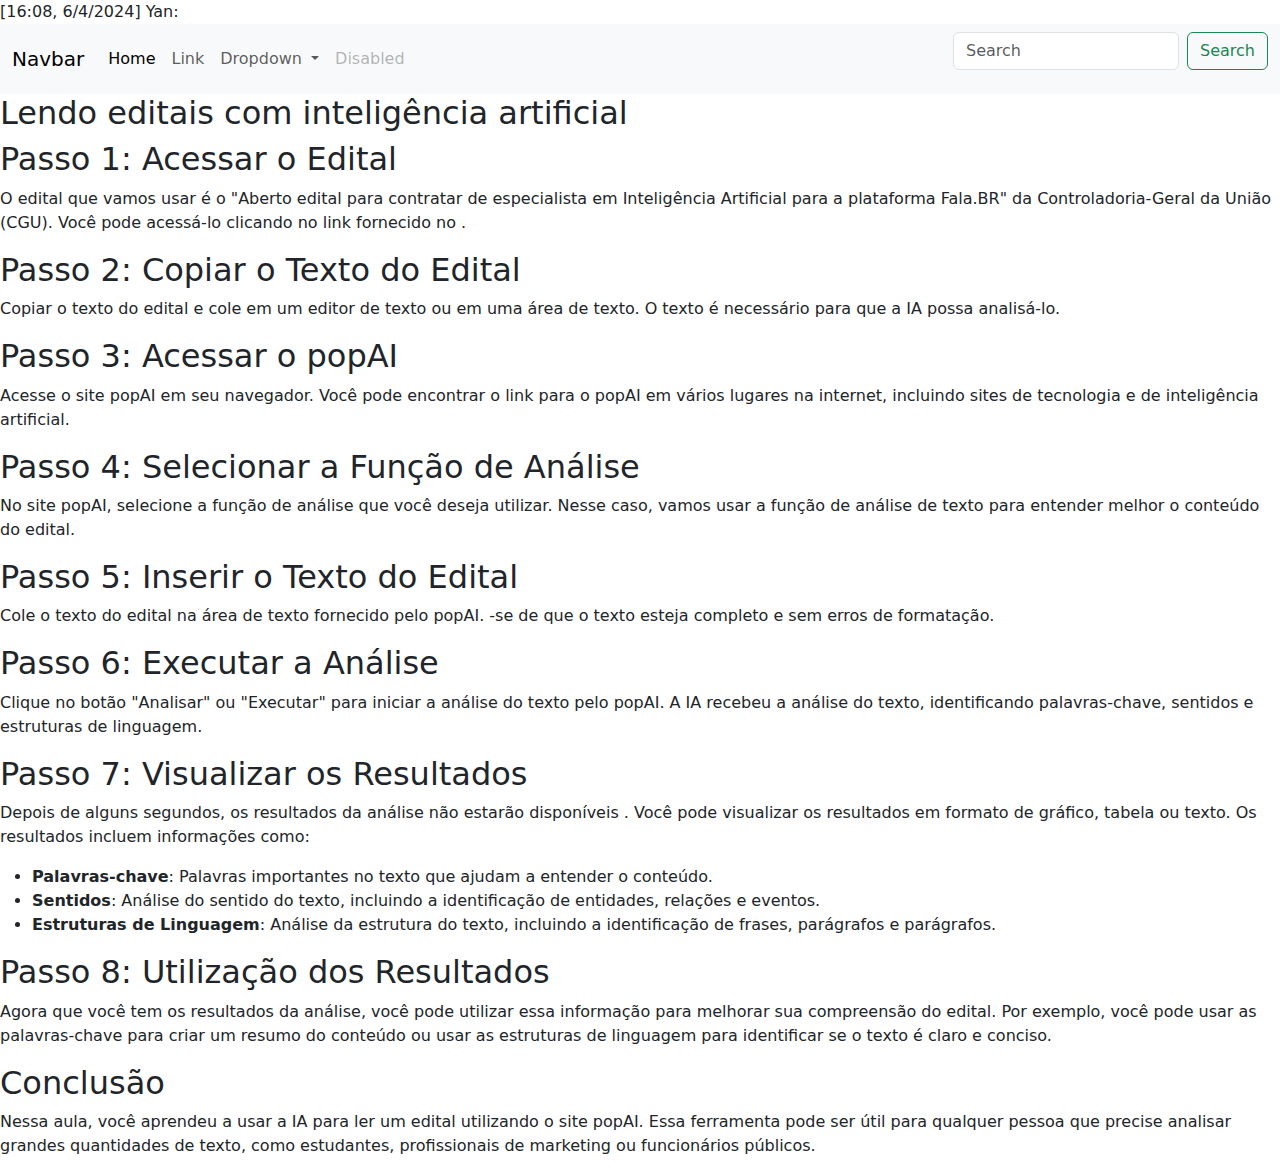
==== aula9.html @ 58255446 "aula9" ====
[16:08, 6/4/2024] Yan: <!DOCTYPE html>
<html lang="en">
<head>
    <meta charset="UTF-8">
    <meta name="viewport" content="width=device-width, initial-scale=1.0">
    <title>Lendo editais com inteligência artificial</title>
    <link href="https://cdn.jsdelivr.net/npm/bootstrap@5.3.3/dist/css/bootstrap.min.css" rel="stylesheet" integrity="sha384-QWTKZyjpPEjISv5WaRU9OFeRpok6YctnYmDr5pNlyT2bRjXh0JMhjY6hW+ALEwIH" crossorigin="anonymous">
</head>
<body><nav class="navbar navbar-expand-lg bg-body-tertiary">
    <div class="container-fluid">
      <a class="navbar-brand" href="#">Navbar</a>
      <button class="navbar-toggler" type="button" data-bs-toggle="collapse" data-bs-target="#navbarSupportedContent" aria-controls="navbarSupportedContent" aria-expanded="false" aria-label="Toggle…
[16:15, 6/4/2024] Yan: <!DOCTYPE html>
<html lang="en">
<head>
    <meta charset="UTF-8">
    <meta name="viewport" content="width=device-width, initial-scale=1.0">
    <title>Lendo editais com inteligência artificial</title>
    <link href="https://cdn.jsdelivr.net/npm/bootstrap@5.3.3/dist/css/bootstrap.min.css" rel="stylesheet" integrity="sha384-QWTKZyjpPEjISv5WaRU9OFeRpok6YctnYmDr5pNlyT2bRjXh0JMhjY6hW+ALEwIH" crossorigin="anonymous">
</head>
<body><nav class="navbar navbar-expand-lg bg-body-tertiary">
    <div class="container-fluid">
      <a class="navbar-brand" href="#">Navbar</a>
      <button class="navbar-toggler" type="button" data-bs-toggle="collapse" data-bs-target="#navbarSupportedContent" aria-controls="navbarSupportedContent" aria-expanded="false" aria-label="Toggle navigation">
        <span class="navbar-toggler-icon"></span>
      </button>
      <div class="collapse navbar-collapse" id="navbarSupportedContent">
        <ul class="navbar-nav me-auto mb-2 mb-lg-0">
          <li class="nav-item">
            <a class="nav-link active" aria-current="page" href="#">Home</a>
          </li>
          <li class="nav-item">
            <a class="nav-link" href="#">Link</a>
          </li>
          <li class="nav-item dropdown">
            <a class="nav-link dropdown-toggle" href="#" role="button" data-bs-toggle="dropdown" aria-expanded="false">
              Dropdown
            </a>
            <ul class="dropdown-menu">
              <li><a class="dropdown-item" href="#">Action</a></li>
              <li><a class="dropdown-item" href="#">Another action</a></li>
              <li><hr class="dropdown-divider"></li>
              <li><a class="dropdown-item" href="#">Something else here</a></li>
            </ul>
          </li>
          <li class="nav-item">
            <a class="nav-link disabled" aria-disabled="true">Disabled</a>
          </li>
        </ul>
        <form class="d-flex" role="search">
          <input class="form-control me-2" type="search" placeholder="Search" aria-label="Search">
          <button class="btn btn-outline-success" type="submit">Search</button>
        </form>
      </div>
    </div>
  </nav>
      <h2>Lendo editais com inteligência artificial</h2>
  <h2>Passo 1: Acessar o Edital</h2>
    <p>O edital que vamos usar é o "Aberto edital para contratar de especialista em Inteligência Artificial para a plataforma Fala.BR" da Controladoria-Geral da União (CGU). Você pode acessá-lo clicando no link fornecido no .</p> 
    <h2>Passo 2: Copiar o Texto do Edital</h2>
    <p>Copiar o texto do edital e cole em um editor de texto ou em uma área de texto. O texto é necessário para que a IA possa analisá-lo.</p>
   <h2>Passo 3: Acessar o popAI</h2> 
   <p>Acesse o site popAI em seu navegador. Você pode encontrar o link para o popAI em vários lugares na internet, incluindo sites de tecnologia e de inteligência artificial.</p>
    <h2>Passo 4: Selecionar a Função de Análise</h2> 
    <p>No site popAI, selecione a função de análise que você deseja utilizar. Nesse caso, vamos usar a função de análise de texto para entender melhor o conteúdo do edital.</p> 
    <h2>Passo 5: Inserir o Texto do Edital</h2> 
    <p>Cole o texto do edital na área de texto fornecido pelo popAI. -se de que o texto esteja completo e sem erros de formatação.</p>
    <h2>Passo 6: Executar a Análise</h2>
    <p>Clique no botão "Analisar" ou "Executar" para iniciar a análise do texto pelo popAI. A IA recebeu a análise do texto, identificando palavras-chave, sentidos e estruturas de linguagem.</p>
    <h2>Passo 7: Visualizar os Resultados</h2>
 <p>Depois de alguns segundos, os resultados da análise não estarão disponíveis . Você pode visualizar os resultados em formato de gráfico, tabela ou texto. Os resultados incluem informações como:</p> 
 <ul> 
<li>
<strong>Palavras-chave</strong>: Palavras importantes no texto que ajudam a entender o conteúdo.
</li>
 <li>
<strong>Sentidos</strong>: Análise do sentido do texto, incluindo a identificação de entidades, relações e eventos.
</li> 
<li><strong>Estruturas de Linguagem</strong>: Análise da estrutura do texto, incluindo a identificação de frases, parágrafos e parágrafos.
</li>
</ul>
 <h2>Passo 8: Utilização dos Resultados</h2>
  <p>Agora que você tem os resultados da análise, você pode utilizar essa informação para melhorar sua compreensão do edital. Por exemplo, você pode usar as palavras-chave para criar um resumo do conteúdo ou usar as estruturas de linguagem para identificar se o texto é claro e conciso.</p> 
  <h2>Conclusão</h2> 
  <p>Nessa aula, você aprendeu a usar a IA para ler um edital utilizando o site popAI. Essa ferramenta pode ser útil para qualquer pessoa que precise analisar grandes quantidades de texto, como estudantes, profissionais de marketing ou funcionários públicos.</p> 
</body> 
</html>





    <script src="https://cdn.jsdelivr.net/npm/bootstrap@5.3.3/dist/js/bootstrap.bundle.min.js" integrity="sha384-YvpcrYf0tY3lHB60NNkmXc5s9fDVZLESaAA55NDzOxhy9GkcIdslK1eN7N6jIeHz" crossorigin="anonymous"></script>
</body>
</html>
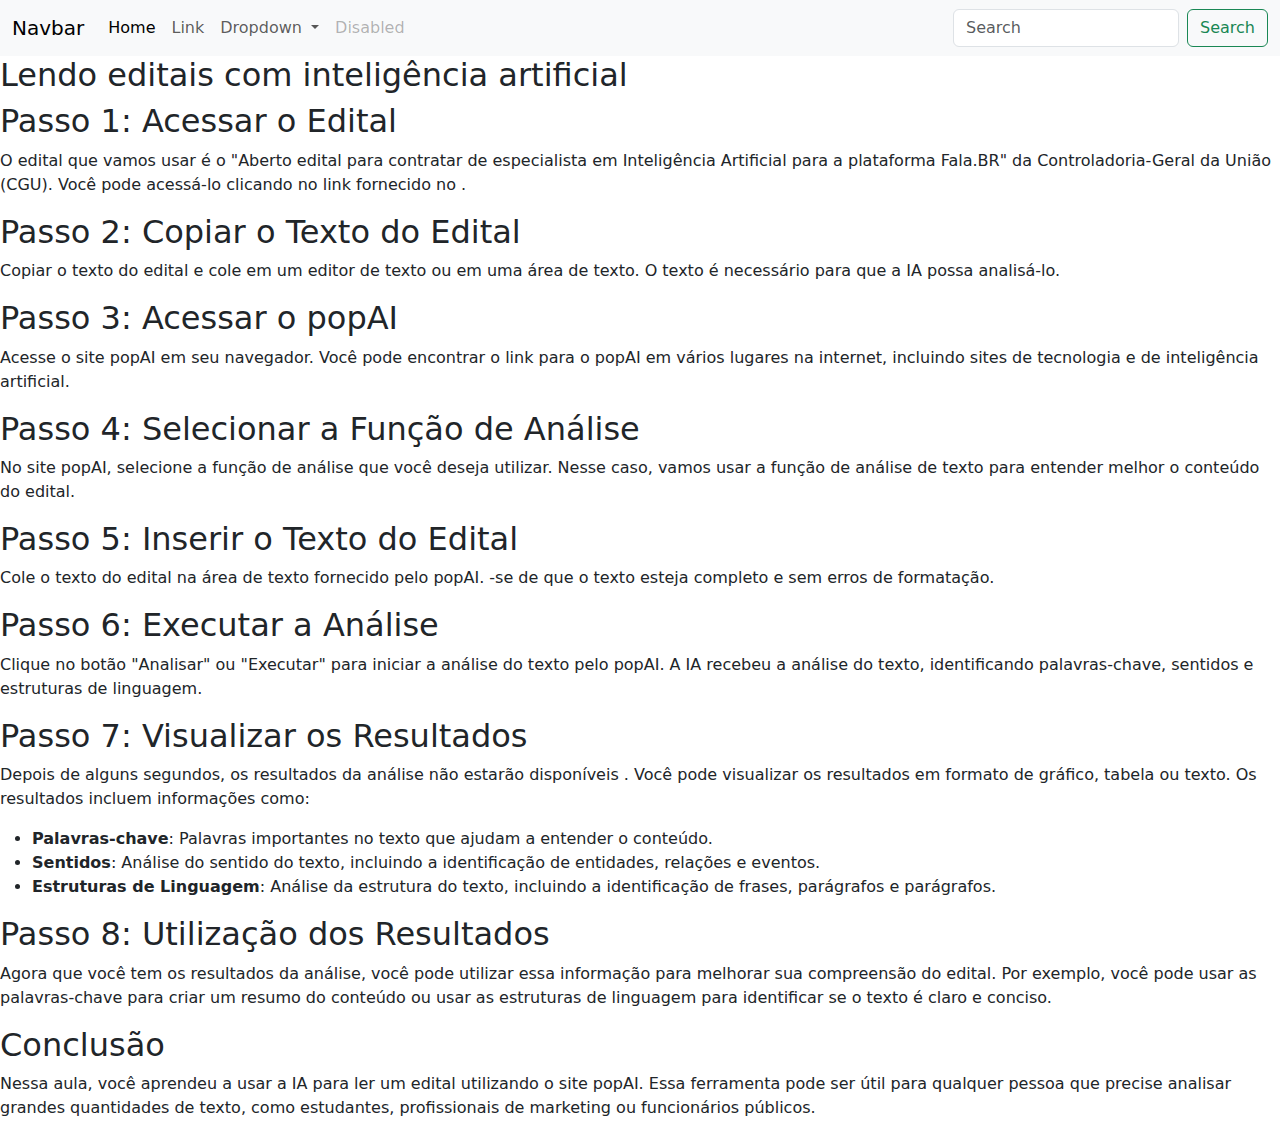
==== commit 6c0055a8: "aula9" ====
--- a/aula9.html
+++ b/aula9.html
@@ -1,4 +1,4 @@
-[16:08, 6/4/2024] Yan: <!DOCTYPE html>
+<!DOCTYPE html>
 <html lang="en">
 <head>
     <meta charset="UTF-8">
